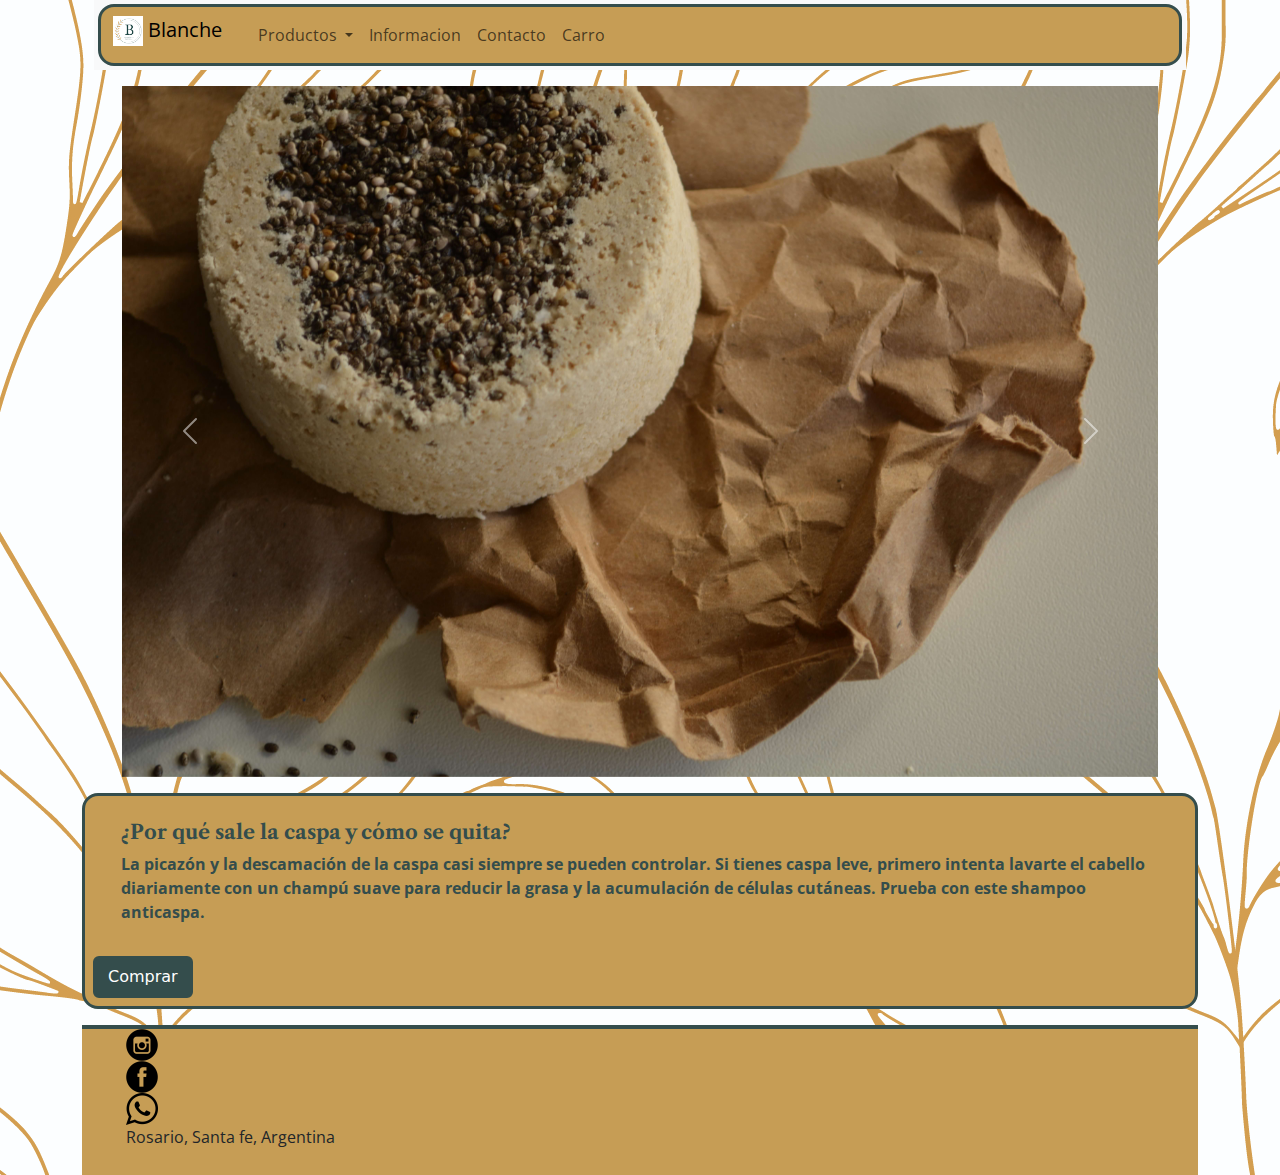
==== pages/anticaspa.html @ 6565d93d "entrega final" ====
<!DOCTYPE html>
<html lang="sp">
<head>
    <meta charset="utf-8">
    <meta http-equiv="X-UA_Compatible" content="IE=edge">
    <meta name="viewport" content="width=device-width, initial-scale=1.0">
    <link rel="preconnect" href="https://fonts.googleapis.com">
    <link rel="preconnect" href="https://fonts.gstatic.com" crossorigin>
    <link href="https://fonts.googleapis.com/css2?family=Open+Sans:ital,wght@0,300;0,500;0,600;1,600&display=swap" rel="stylesheet"> 
    <link rel="preconnect" href="https://fonts.googleapis.com">
    <link rel="preconnect" href="https://fonts.gstatic.com" crossorigin>
    <link href="https://fonts.googleapis.com/css2?family=Libre+Caslon+Text:wght@400;700&family=Open+Sans:ital,wght@0,300;0,500;0,600;1,600&display=swap" rel="stylesheet"> 
    <link href="https://cdn.jsdelivr.net/npm/bootstrap@5.3.0-alpha1/dist/css/bootstrap.min.css" rel="stylesheet" integrity="sha384-GLhlTQ8iRABdZLl6O3oVMWSktQOp6b7In1Zl3/Jr59b6EGGoI1aFkw7cmDA6j6gD" crossorigin="anonymous">
    <link rel="stylesheet" href="../css/styles.css">
    <link rel="stylesheet" href="../css/animate.css">
    <title>Blanche Cosmetica Natural - Shampoo Anticaspa</title>
    <meta name="description" content="El mejor Shampoo anticaspa Natural">
    <meta name="keywords" content="Cosmetica Natural, Shampoo solido, Natural, Crema enjuague, Cuidado del cabello">
</head>
<header class="container">
  <nav class="col navbar-expand-lg bg-light p-1">
    <div class="navbar bg-primary rounded-4 border border-3 border-danger">
      <button class="navbar-toggler " type="button" data-bs-toggle="collapse" data-bs-target="#navbarSupportedContent" aria-controls="navbarSupportedContent" aria-expanded="false" aria-label="Toggle navigation">
        <span class="navbar-toggler-icon"></span>
      </button>
      <div class="collapse navbar-collapse " id="navbarSupportedContent">
        <ul class="navbar-nav me-auto mb-2 mb-lg-0 ">
          <li class="nav-item">
            <div class="container-fluid">
                <a class="navbar-brand" href="../index.html">
                  <img src="../assets/imagenes/Logo.jpg" alt="Logo" width="30" height="30" class="d-inline-block align-text-top">
                  Blanche
                </a>
              </div>
          </li>
          <li class="nav-item dropdown ">
            <a class="nav-link dropdown-toggle rounded-4" href="../pages/productos.html" role="button" data-bs-toggle="dropdown" aria-expanded="false">
                Productos
            </a>
            <ul class="dropdown-menu rounded-4 border border-3 border-danger">
              <li><a class="dropdown-item" href="../pages/cabelloNormal.html">Shampoo cabello normal</a></li>
              <li><a class="dropdown-item" href="../pages/cabelloSeco.html">Shampoo cabello seco</a></li>
              <li><a class="dropdown-item" href="../pages/cabelloGraso.html">Shampoo cabello graso</a></li>
              <li><a class="dropdown-item" href="../pages/anticaspa.html">Shampoo anticaspa</a></li>
              <li><a class="dropdown-item" href="../pages/cremaEnjuague.html">Crema de enjuague</a></li>
              <li><a class="dropdown-item" href="../pages/bombasEfervecentes.html">Bombas efervecentes</a></li>
            </ul>
          </li>
          <li class="nav-item ">
            <a class="nav-link rounded-4" href="../pages/informacion.html">Informacion</a>
          </li>
          <li class="nav-item">
            <a class="nav-link rounded-4" href="../pages/contacto.html">Contacto</a>
            <li>                      
          <li class="nav-item">
            <a class="nav-link rounded-4" href="../pages/carro.html">Carro</a>
          </li>

      </div>
    </div>
  </nav>     
</header>

<body class="container" id="cuerpo">
  <div class="container wow bounceInUp">
    <div class="row m-3">
    <div id="carouselExample" class="carousel slide">
      <div class="carousel-inner">
        <div class="carousel-item active">
          <img src="../assets/imagenes/DSC_0368.JPG" class="d-block w-100" alt="200">
        </div>
        <div class="carousel-item">
          <img src="../assets/imagenes/3. Etiquetas productos-03.jpg" class="d-block w-100" alt="200">
        </div>
      </div>
      <button class="carousel-control-prev" type="button" data-bs-target="#carouselExample" data-bs-slide="prev">
        <span class="carousel-control-prev-icon" aria-hidden="true"></span>
        <span class="visually-hidden">Previous</span>
      </button>
      <button class="carousel-control-next" type="button" data-bs-target="#carouselExample" data-bs-slide="next">
        <span class="carousel-control-next-icon" aria-hidden="true"></span>
        <span class="visually-hidden">Next</span>
      </button>
    </div>
  </div>
  </div>
  <div class="container mb-3 wow bounceInDown bg-primary p-2 rounded-4 border border-3 border-danger" >
    <div class="row m-3" id="articulo"> 
      <h5>¿Por qué sale la caspa y cómo se quita?</h5>
      <p>La picazón y la descamación de la caspa casi siempre se pueden controlar. Si tienes caspa leve, primero intenta lavarte el cabello diariamente con un champú suave para reducir la grasa y la acumulación de células cutáneas. Prueba con este shampoo anticaspa.</p>
    </div>
      <button type="button" class="btn btn-danger d-flex flex-column justify-content-center align-items-center" id="boton">Comprar</button>
  </div>

</body>
<footer class="container" id="pieDePagina">
    <ol style="list-style: none;">
        <a href="https://www.instagram.com/blanche.cosmetica.natural/" target="_blank"><li class="logoInstagram">
            <img src="../assets/imagenes/social_instagram_3.png" alt="logo de Instagram"></li></a>
        <a href="https://www.facebook.com/profile.php?id=100077798880033" target="_blank"><li class="logoFacebook">
            <img src="../assets/imagenes/social_facebook_fb_35.png" alt="Logo de facebook"></li></a>
        <a href="https://web.whatsapp.com/" target="_blank"><li class="logoWhatsapp">
            <img src="../assets/imagenes/whatsapp-logo_icon-icons.com_57054.png" alt="logo de whatsapp"></li></a>
        <li>Rosario, Santa fe, Argentina</li>
    </ol>

</footer>




    <script src="../scripts/wow.min.js"></script>
    <script>
    new WOW().init();
    </script>
    <script src="https://cdn.jsdelivr.net/npm/bootstrap@5.3.0-alpha1/dist/js/bootstrap.bundle.min.js" integrity="sha384-w76AqPfDkMBDXo30jS1Sgez6pr3x5MlQ1ZAGC+nuZB+EYdgRZgiwxhTBTkF7CXvN" crossorigin="anonymous"></script>
</body>
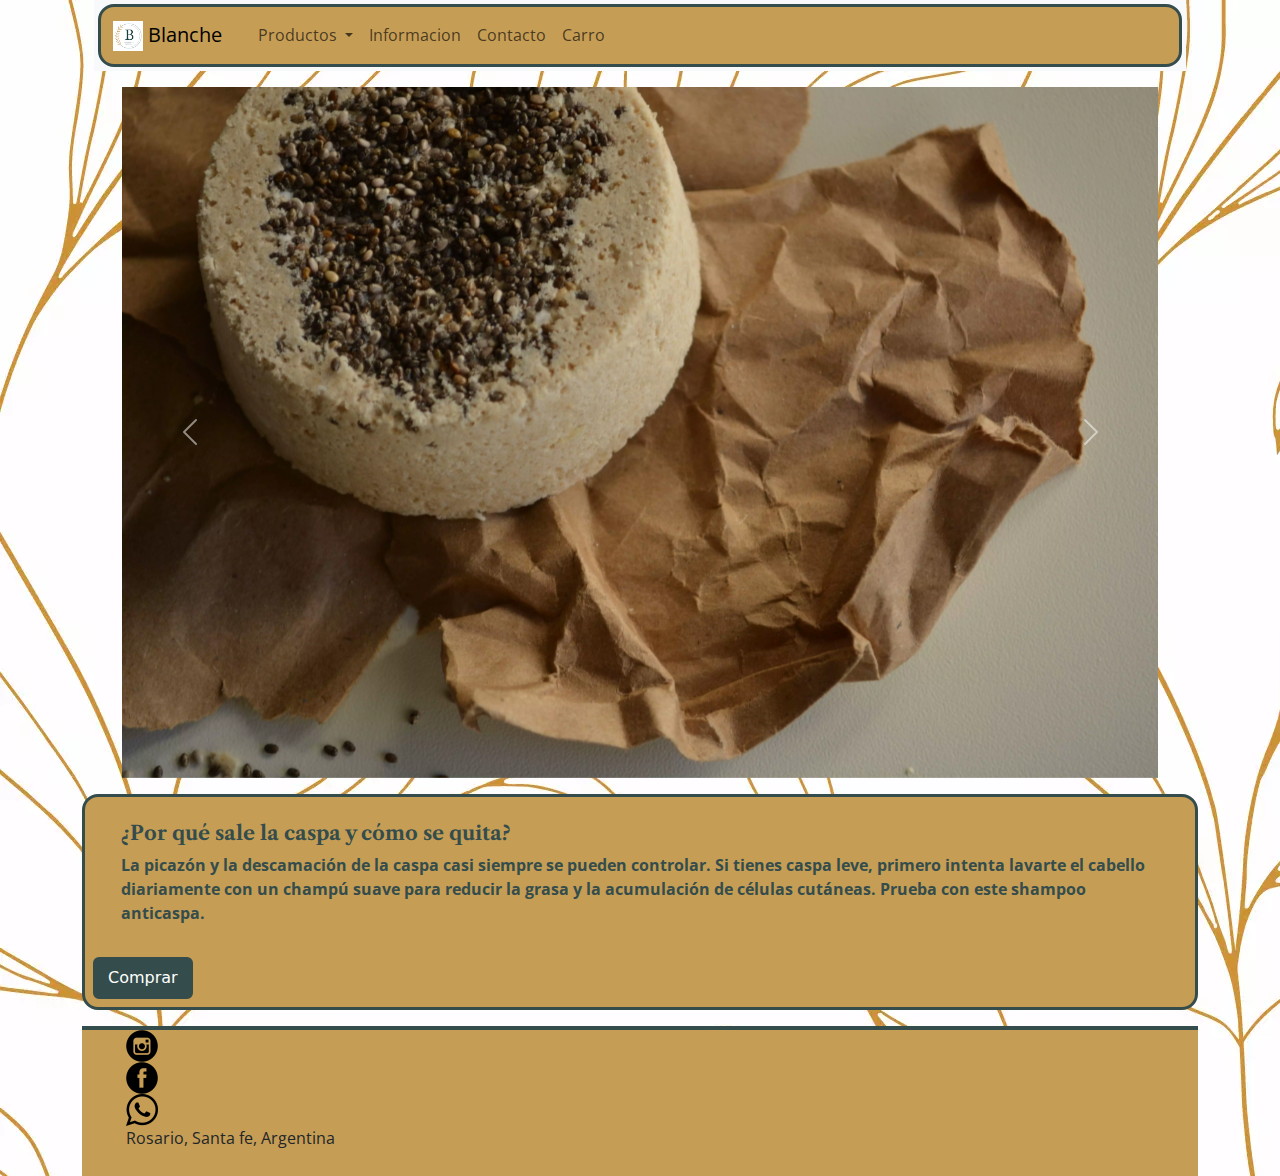
==== commit b9c8a173: "Reentrega Final" ====
--- a/pages/anticaspa.html
+++ b/pages/anticaspa.html
@@ -3,7 +3,9 @@
 <head>
     <meta charset="utf-8">
     <meta http-equiv="X-UA_Compatible" content="IE=edge">
-    <meta name="viewport" content="width=device-width, initial-scale=1.0">
+    <meta name="viewport" content="width=device-width, initial-scale=1.0">    
+    <meta name="description" content="El mejor Shampoo anticaspa Natural">
+    <meta name="keywords" content="Cosmetica Natural, Shampoo solido, Natural, Crema enjuague, Cuidado del cabello">
     <link rel="preconnect" href="https://fonts.googleapis.com">
     <link rel="preconnect" href="https://fonts.gstatic.com" crossorigin>
     <link href="https://fonts.googleapis.com/css2?family=Open+Sans:ital,wght@0,300;0,500;0,600;1,600&display=swap" rel="stylesheet"> 
@@ -14,9 +16,8 @@
     <link rel="stylesheet" href="../css/styles.css">
     <link rel="stylesheet" href="../css/animate.css">
     <title>Blanche Cosmetica Natural - Shampoo Anticaspa</title>
-    <meta name="description" content="El mejor Shampoo anticaspa Natural">
-    <meta name="keywords" content="Cosmetica Natural, Shampoo solido, Natural, Crema enjuague, Cuidado del cabello">
 </head>
+<body class="container" id="cuerpo">
 <header class="container">
   <nav class="col navbar-expand-lg bg-light p-1">
     <div class="navbar bg-primary rounded-4 border border-3 border-danger">
@@ -27,7 +28,7 @@
         <ul class="navbar-nav me-auto mb-2 mb-lg-0 ">
           <li class="nav-item">
             <div class="container-fluid">
-                <a class="navbar-brand" href="../index.html">
+                <a class="navbar-brand d-inline-block align-text-center" href="../index.html">
                   <img src="../assets/imagenes/Logo.jpg" alt="Logo" width="30" height="30" class="d-inline-block align-text-top">
                   Blanche
                 </a>
@@ -60,17 +61,17 @@
     </div>
   </nav>     
 </header>
+<main>
 
-<body class="container" id="cuerpo">
   <div class="container wow bounceInUp">
     <div class="row m-3">
     <div id="carouselExample" class="carousel slide">
       <div class="carousel-inner">
         <div class="carousel-item active">
-          <img src="../assets/imagenes/DSC_0368.JPG" class="d-block w-100" alt="200">
+          <img src="../assets/imagenes/dsc-0368.webp" class="d-block w-100" alt="200">
         </div>
         <div class="carousel-item">
-          <img src="../assets/imagenes/3. Etiquetas productos-03.jpg" class="d-block w-100" alt="200">
+          <img src="../assets/imagenes/DSC_0319.webp" class="d-block w-100" alt="200">
         </div>
       </div>
       <button class="carousel-control-prev" type="button" data-bs-target="#carouselExample" data-bs-slide="prev">
@@ -91,8 +92,7 @@
     </div>
       <button type="button" class="btn btn-danger d-flex flex-column justify-content-center align-items-center" id="boton">Comprar</button>
   </div>
-
-</body>
+</main>
 <footer class="container" id="pieDePagina">
     <ol style="list-style: none;">
         <a href="https://www.instagram.com/blanche.cosmetica.natural/" target="_blank"><li class="logoInstagram">
@@ -103,15 +103,11 @@
             <img src="../assets/imagenes/whatsapp-logo_icon-icons.com_57054.png" alt="logo de whatsapp"></li></a>
         <li>Rosario, Santa fe, Argentina</li>
     </ol>
-
 </footer>
-
-
-
-
     <script src="../scripts/wow.min.js"></script>
     <script>
     new WOW().init();
     </script>
     <script src="https://cdn.jsdelivr.net/npm/bootstrap@5.3.0-alpha1/dist/js/bootstrap.bundle.min.js" integrity="sha384-w76AqPfDkMBDXo30jS1Sgez6pr3x5MlQ1ZAGC+nuZB+EYdgRZgiwxhTBTkF7CXvN" crossorigin="anonymous"></script>
-</body>+</body>
+</html>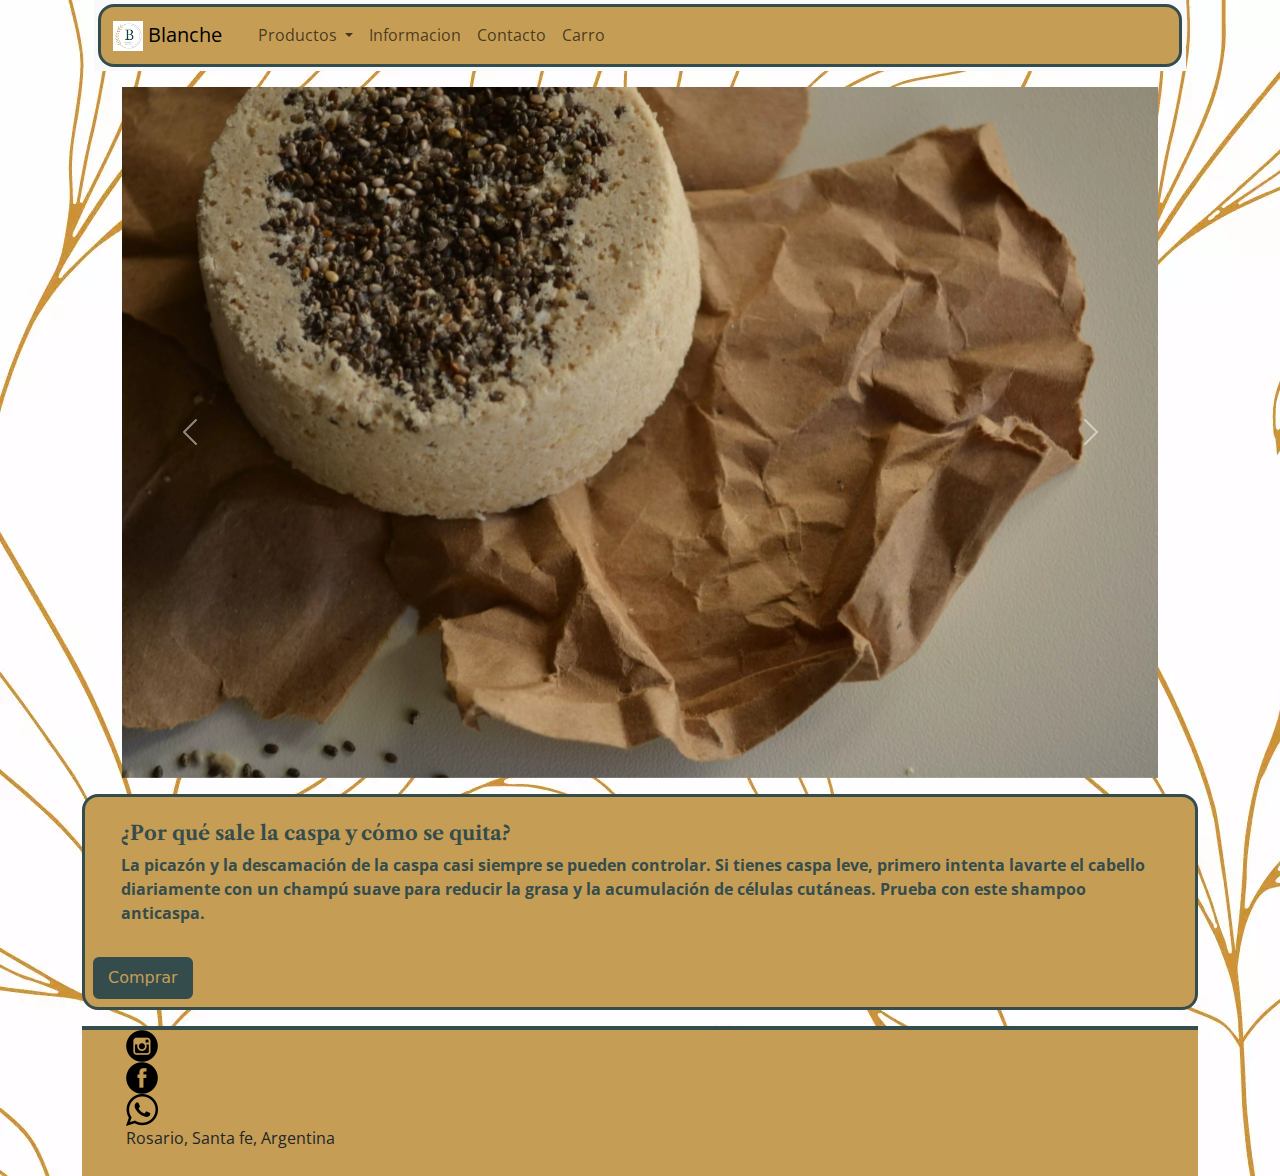
==== commit 1ddc2881: "Correcion Reentrega Final" ====
--- a/pages/anticaspa.html
+++ b/pages/anticaspa.html
@@ -90,7 +90,7 @@
       <h5>¿Por qué sale la caspa y cómo se quita?</h5>
       <p>La picazón y la descamación de la caspa casi siempre se pueden controlar. Si tienes caspa leve, primero intenta lavarte el cabello diariamente con un champú suave para reducir la grasa y la acumulación de células cutáneas. Prueba con este shampoo anticaspa.</p>
     </div>
-      <button type="button" class="btn btn-danger d-flex flex-column justify-content-center align-items-center" id="boton">Comprar</button>
+      <button type="button" class="btn btn-danger d-flex flex-column justify-content-center align-items-center text-primary" id="boton">Comprar</button>
   </div>
 </main>
 <footer class="container" id="pieDePagina">
